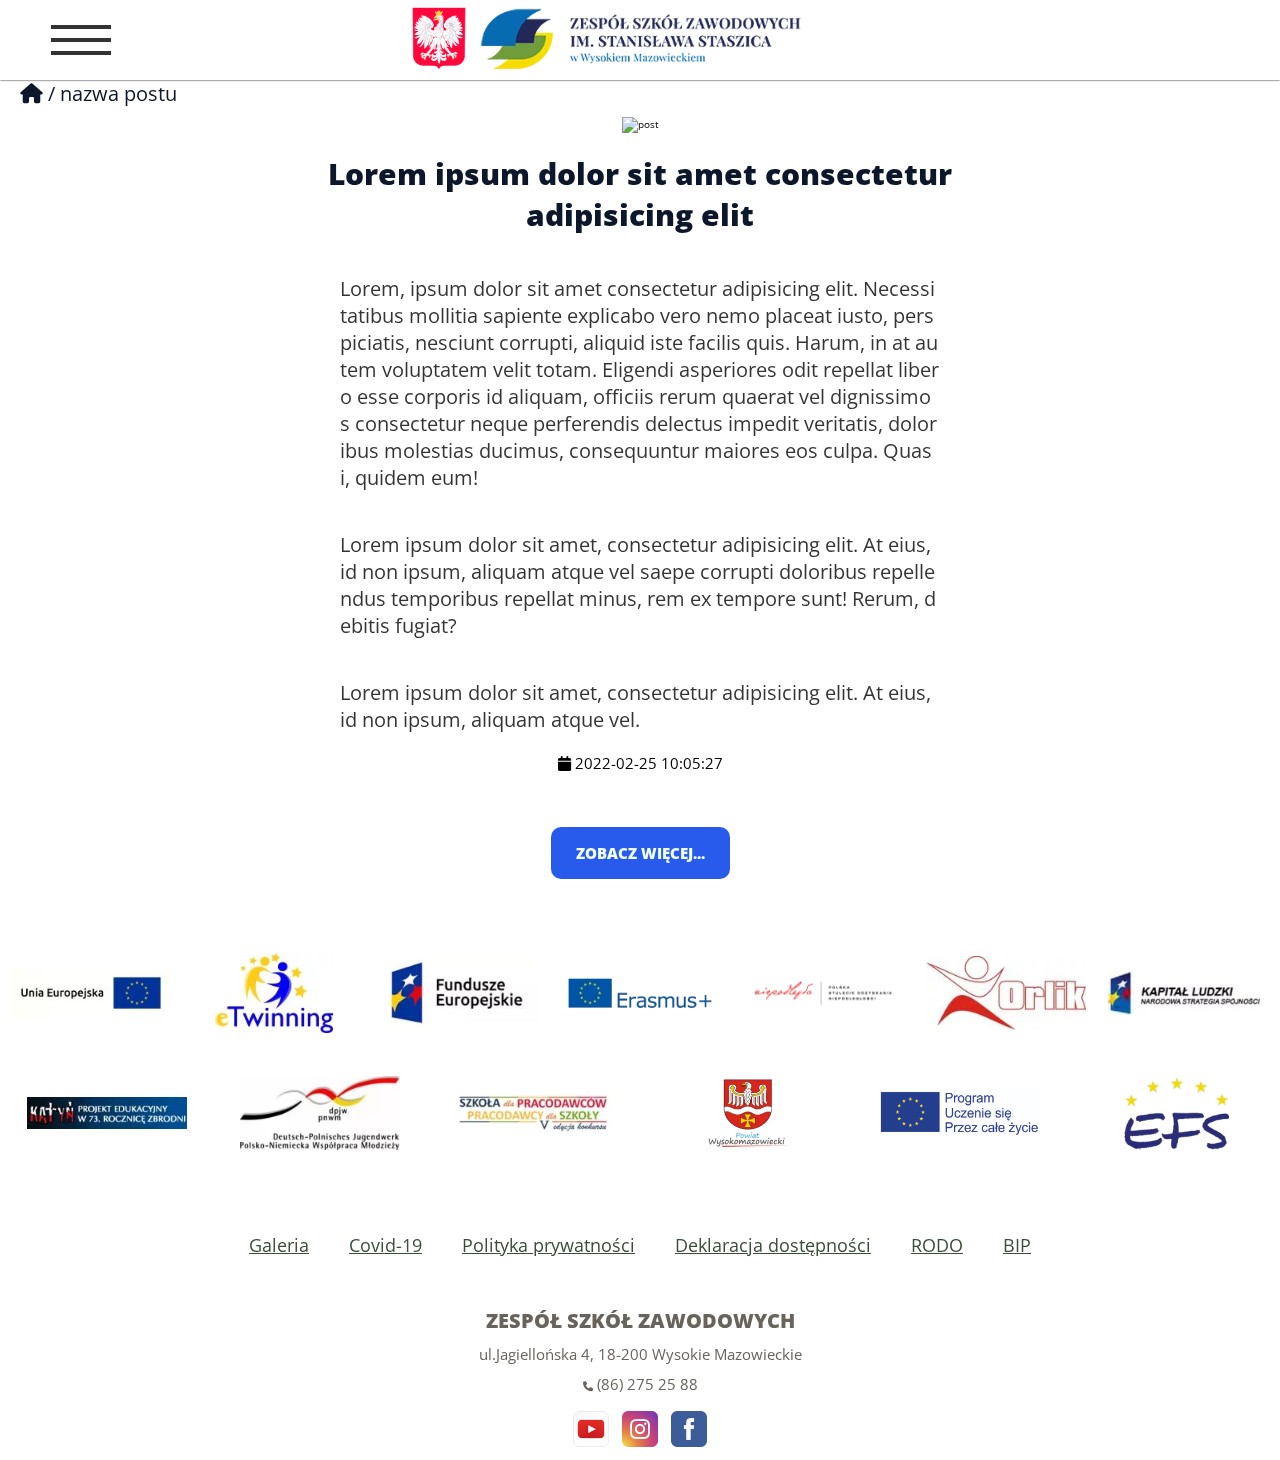
==== postView.html @ 1439eb99 "init" ====
<!DOCTYPE html>
<html lang="pl">

<head>
    <meta charset="UTF-8">
    <meta http-equiv="X-UA-Compatible" content="IE=edge">
    <meta name="viewport" content="width=device-width, initial-scale=1.0">
    <title>Strona startowa</title>
    <link rel="icon" type="image/x-icon" href="images/favicon.ico">
    <link href='https://cdnjs.cloudflare.com/ajax/libs/font-awesome/6.3.0/css/all.min.css' rel='stylesheet'>
    <link rel="stylesheet" href="css/slick.css">
    <link rel="stylesheet" href="css/stylePost.css">
</head>

<body>
    <div class="fill"></div>
    <nav class="top-navigator">
        <span class="burger">
            <span></span>
            <span></span>
            <span></span>
        </span>


        <a href="#">
            <div class="logo">
                <img src="images/logoschool399x80.png" alt="zdjecie loga szkoły">
                <div class="godlo">
                    <img src="images/orzelBialy.png" alt="">
                </div>
            </div>
        </a>


        <!-- <select class="jezyk"></select> -->
    </nav>
    <div class="mega-menu-container">

        <ul class="menu-bar">
            <h1><a href="#">Szkoła</a></h1>
            <li><a href="#">Aktualności</a></li>
            <li><a href="#">Kierunki</a></li>
            <li><a href="#">Kursy kwalifikacyjne</a></li>
            <li><a href="#">Dokumenty</a></li>
            <li><a href="#">Telewizja szkolna</a></li>
            <li><a href="#">Zdjęcia szkoły</a></li>
            <li><a href="#">Konsultacje z nauczycielami</a></li>
            <li><a href="#">Historia</a></li>
            <li><a href="#">Covid-19</a></li>
            <li><a href="#">Galeria</a></li>
            <li><a href="#">Kontakt</a></li>
        </ul>
        <ul class="menu-bar">
            <h1><a href="#">Uczniowie</a></h1>

            <li><a href="#">Erasmus +</a></li>
            <li><a href="#">Koło Programator</a></li>
            <li><a href="#">Kursy kwalifikacyjne</a></li>
            <li><a href="#">Wykaz podręczników</a></li>
            <li><a href="#">Osiągnięcia</a></li>
            <li><a href="#">Samorząd uczniowski</a></li>
            <li><a href="#">Koło PCK HDK</a></li>
            <li><a href="#">Praktyki uczniowskie</a></li>
            <li><a href="#">Egzaminy zawodowe</a></li>
            <li><a href="#">Egzamin maturalny</a></li>
            <li><a href="#">Zajęcia pozalekcyjne</a></li>
        </ul>

    </div>
    <span class="map">
        <a href="index.html"><i class="fa fa-home"></i></a> / <a href="#">nazwa postu</a>
    </span>
    <div class="wrapper">

        <main>
            <section class="post-review">


                <div class="img-content">
                    <img src="images/recentPosts/recentpost5.png" alt="post">
                </div>
                <h1 class="post-title">Lorem ipsum dolor sit amet consectetur adipisicing elit</h1>
                <p class="post-text">Lorem, ipsum dolor sit amet consectetur adipisicing elit. Necessitatibus mollitia
                    sapiente explicabo
                    vero nemo placeat iusto, perspiciatis, nesciunt corrupti, aliquid iste facilis quis. Harum, in at
                    autem voluptatem velit totam.
                    Eligendi asperiores odit repellat libero esse corporis id aliquam, officiis rerum quaerat vel
                    dignissimos consectetur neque perferendis delectus impedit veritatis, doloribus molestias ducimus,
                    consequuntur maiores eos culpa. Quasi, quidem eum!</p>

                <p class="post-text">Lorem ipsum dolor sit amet, consectetur adipisicing elit. At eius, id non ipsum,
                    aliquam atque vel
                    saepe corrupti doloribus repellendus temporibus repellat minus, rem ex tempore sunt! Rerum, debitis
                    fugiat?</p>
                <p class="post-text">Lorem ipsum dolor sit amet, consectetur adipisicing elit. At eius, id non ipsum,
                    aliquam atque vel.</p>
                <div class="date-post-review"><i class="fa fa-calendar" aria-hidden="true"></i>
                    2022-02-25 10:05:27
                </div>
            </section>
            <h1 class="see-also-heading"><a href="#" class="see-also"
                    title="Zobacz więcej wiadomości z naszej szkoły!">zobacz
                    więcej...</a>
            </h1>

        </main>
        <section class="sponsors">

            <div class="sponsor-badge">
                <img src="images/logoSponsors/unia.png" alt="Unia europejska">
            </div>
            <div class="sponsor-badge">
                <img src="images/logoSponsors/eTwinning150x102.png" alt="eTwinning">
            </div>
            <div class="sponsor-badge">
                <img src="images/logoSponsors/funEurop200x89.png" alt="Fundusze europejskie">
            </div>
            <div class="sponsor-badge">
                <img src="images/logoSponsors/erasmusPlus200x57.png" alt="Erasmus Plus">
            </div>
            <div class="sponsor-badge">
                <img src="images/logoSponsors/logoStulecie330x98.png" alt="stulecie polski">
            </div>
            <div class="sponsor-badge">
                <img src="images/logoSponsors/orlik200x93.png" alt="orlik">
            </div>
            <div class="sponsor-badge">
                <img src="images/logoSponsors/kapitalLudzki200x54.png" alt="Kapitał ludzki ">
            </div>
            <div class="sponsor-badge">
                <img src="images/logoSponsors/katyn220x44.png" alt="katyń rocznica">
            </div>
            <div class="sponsor-badge">
                <img src="images/logoSponsors/polishDeutsch200x92.png" alt="" Unia Europejska">
            </div>
            <div class="sponsor-badge">
                <img src="images/logoSponsors/edycja_konkursu.png"
                    alt="Szkoła dla pracodawców , pracodawcy dla szkoły - edycja 5">
            </div>
            <div class="sponsor-badge">
                <img src="images/logoSponsors/powiat_wys_maz.png" alt="Powiat wysokomazowiecki logo">
            </div>
            <div class="sponsor-badge">
                <img src="images/logoSponsors/programUczenie279x98.png" alt="Program uczenie się przez całe życie">
            </div>
            <div class="sponsor-badge">
                <img src="images/logoSponsors/Efs164x113.png" alt="Europejski fundusz społeczny">
            </div>

        </section>
    </div>
    <footer>
        <nav class="widget">
            <div><a href="#" title="Zobacz galerię szkoły">Galeria</a></div>

            <div><a href="#" title="Zasady podczas Covid-19">Covid-19</a></div>
            <div><a href="#" title="Polityka prywatności">Polityka prywatności</a></div>
            <div><a href="#" title="Zasady dostępności serwisu WWW">Deklaracja dostępności</a></div>
            <div><a href="#">RODO</a></div>
            <div><a href="#" title="Biuletyn Informacji Publicznej">BIP</a></div>
        </nav>

        <div class="contact">
            <h1>Zespół Szkół Zawodowych</h1>
            <p>ul.Jagiellońska 4, 18-200 Wysokie Mazowieckie </p>
            <p><i class="fa fa-phone"></i> (86) 275 25 88</p>
            <a href="#"><img src="images/bottom_socials/youtube.png" alt="kanał ZSZ na youtube"></a>
            <a href="#"><img src="images/bottom_socials/insta.png" alt="profil szkoły na instagramie"></a>
            <a href="#"><img src="images/bottom_socials/fb.png" alt="profil szkoły na facebooku"></a>
        </div>
    </footer>
    <script src="https://ajax.googleapis.com/ajax/libs/jquery/3.6.3/jquery.min.js"></script>
    <script src="js/slick.min.js"></script>
    <script src="js/main.js"></script>
</body>

</html>
---- css/stylePost.css ----
@import url('https://fonts.googleapis.com/css2?family=Open+Sans:ital,wght@0,400;0,700;1,800&display=swap');
*:where(:not(html, iframe, canvas, img, svg, video, audio):not(svg *, symbol *)) {
    all: unset;
    display: revert;

}

*,
*::before,
*::after {
    box-sizing: border-box;
   
}
.clearfix::after{
    content: "";
    display: block;
    clear: both;
}

a, button {
    cursor: revert;
}

ol, ul, menu {
    list-style: none;
}

img {
    max-inline-size: 100%;
    max-block-size: 100%;
    /* responsive img by container */
    max-width: 100%;
}

::marker {
    content: initial;
}

:where([hidden]) {
    display: none;
}

:where([contenteditable]:not([contenteditable="false"])) {
    overflow-wrap: break-word;
}


:where(dialog:modal) {
    all: revert;
}
*{
    font-size: 10px;
}
body{
    background-color: rgb(255, 255, 255);
    font-family: 'Open Sans', sans-serif;
}


header,nav.top-navigator{
    top: 0;
    left: 0;
    right: 0;
}
/*  NAWIGACJA --> LOGO I BANER GÓRNY */
div.fill{
    position: relative;
    background-color: transparent;
    min-height: 8rem;
    width: 100%;
}
nav.top-navigator{

	z-index: 3;
	position: fixed;
	background-color:rgb(255, 255, 255);
	padding: 4rem;
	overflow: hidden;
	transition: .3s ease-in-out;
	box-shadow: 0 0 2px black;
}
nav.top-navigator.minimize{
    padding: 3.5rem;
}



span.burger {
    position: absolute;
    left: 4%;
    top: 50%;
    transform: translate(0,-50%);
    width: 60px;
    min-height: 30px;
    transition: .3s linear;
    cursor: pointer;
}



span.burger span {
    position: absolute;
    left: 0;
    width: 100%;
    height: 4px;
    transition: top .1s .1s linear, bottom .1s .1s linear, opacity .1s .1s ,rotate .2s .2s;
    background-color: rgba(0, 0, 0, .8);
   
}
span.burger.active span:nth-of-type(1) {
    top: calc(50% - 2px);
    rotate: -45deg;

}

span.burger span:nth-of-type(1) {
    top: 0;

}

span.burger.active span:nth-of-type(2) {
    opacity: 0;
}

span.burger span:nth-of-type(2) {
    top: calc(50% - 2px);

}

span.burger.active span:nth-of-type(3) {
    bottom: calc(50% - 2px);
    rotate: 45deg;

}

span.burger span:nth-of-type(3) {
    bottom: 0;
}



div.logo{
    position: absolute;
    top: 50%;
    transform: translate(-50%,-50%);
    left: 61%;
    width: 100%;
     transition: .3s ease-in-out;
     max-width: 27rem;
}
div.logo.minimize{
    max-width: 26rem;
}
div.godlo {
	display: none;
	position: absolute;
	max-width: 13rem;
    min-width: 10rem;
    top: 50%;
	transform: translate(-30%,-50%);
	transition: .3s linear;
	left: -60px;
	margin: 0 2rem 2rem 0;

}
div.godlo.minimize{
    max-width: 10rem;
}



div.mega-menu-container{
    position: fixed;
    z-index: 2;
    top: 6rem;
    bottom: 0;
    left: -100%;
    box-shadow:  0 0 5px 3px black;
    flex-direction: column;
    justify-content: flex-start;
    overflow-y:scroll ;
    background-color: rgb(255, 255, 255);
    padding: 1rem 2rem 2rem 2rem;
    transition: .7s linear;
    
}
div.mega-menu-container.active{
    left: 0;
}

.menu-bar{
    margin: 2rem 0;
  
}



.menu-bar h1{
    margin-bottom: 2rem;
}
.menu-bar h1 a {
    font-size: 3.2rem;
    font-weight: 500;
}
.menu-bar li{
    margin-bottom: 1.3rem;

}

.menu-bar li a{
    font-size: 2rem;
    color: rgba(0, 0, 0, .4);
    transition: .3s linear;
}
.menu-bar li a:hover{
    color: rgb(12, 8, 8);
}

.map{
    padding: 2rem;
}
 .map, .map a ,.map a i {
    font-size: 1.3rem;
    color: #0d172b;
 }
/* sekcja dynamiczna */
div.wrapper{
    max-width: 1280px;
    margin: 0 auto;
    text-align: center;
}
main{
   
    margin: 2rem 0 ;
    
}
.see-also-heading{
    margin: 7rem 0;
    text-align: center;
}
.see-also{
    display: inline;
    font-weight: 800;
    font-size: 1.5rem;
    background-color: #285AEB;
    padding: 1.6rem 2.5rem;
    border-radius:1rem;
    color: azure;
    text-transform: uppercase;
    transition: .3s ease-in-out;
}
.see-also:hover{
    background-color: #0d172b;
}
section.post-review{
    display: flex;
    flex-direction: column;
    justify-content: center;
    align-items: center;
    /* padding: 1rem; */
}
.post-title{
    font-size: clamp(1rem,2rem,5rem);
    color: #0d172b;
    font-weight: 800;
    padding: 2rem;
}
div.img-content{
    max-width: 30rem;
}
div.img-content img{
    object-fit: contain;
}
p.post-text{
    word-break: break-all;
    padding: 2rem;
    color: rgba(0, 0, 0, .8);
    font-size: 1.6rem;
    text-align: left;
    
}
.date-post-review{
    font-size: 1.2rem;
}

















section.sponsors{
    display: flex;
    flex-direction: column;
    justify-content: flex-end;
    flex-wrap: wrap;
    margin: 6rem 0;
}
.sponsors .sponsor-badge{
    display: flex;
    align-items: center;
    justify-content: center;
    margin: 1rem auto;
    padding: 1rem;
    max-width: 18rem;
    max-height: 10rem;

}

.sponsor-badge img{
    -o-object-fit: cover;
       object-fit: cover;
    mix-blend-mode: darken;
}

footer {
    margin: 4rem auto 0;
    margin-top: 4rem;
    max-width: 1280px;
    text-align: center;
}
nav.widget{
    display: flex;
    flex-direction: column;
    align-items: center;
    flex-wrap: wrap;
    margin-bottom: 5rem;
}
.widget div{
    margin: 1rem 0;
}
.widget div a{
    font-size: 1.76rem;
    color: rgb(59, 77, 59);
    text-decoration: underline;
}
.contact {
	color: #68635c;
}
.contact *{
    margin-bottom: 1rem;
}
.contact h1{
    font-weight: 800;
    font-size: 2rem;
    text-transform: uppercase;
}
.contact p{
    font-size: 1.5rem;
}
.contact a{
    display: inline;
    margin: 5px ;
}




@media (orientation:landscape){
   
    
}


@media (min-width:567px){
    div.logo{
        max-width: 27rem;
    } 
    div.godlo{display: block;
        max-width: 10rem;
    } 
   
    section.sponsors{
        flex-direction: row;
        align-items: stretch;
    }
 .sponsors .sponsor-badge {
        padding: 1rem;
        justify-content: center;
        align-items: center;

        max-height: 10rem;
        flex-grow: 1;
    }
    nav.widget{
        flex-direction: row;
        align-items: center;
        justify-content: center;
    }
    .widget div{
        margin: 0 2rem;
    }
}
@media screen and (min-width:700px) {
    main{
        margin: 1rem 0;
    }

    div.img-content, p.post-text,h1.post-title{
        max-width: 50%;
    }
    h1.post-title{
        font-size: 3rem;
        padding:2rem 0 ;
    }
    p.post-text{
        font-size: 2rem;
    }
    .date-post-review,.date-post-review i{
        font-size: 1.5rem;
    }
    .map, .map a ,.map a i{
        font-size: 2rem;
    }
}

@media screen and (min-width:991px){
    div.logo{
        left: 50%;
        max-width: 33rem;
    }
    div.godlo{
        max-width: 12rem;
        min-width: 10rem;
    }
    
    .widget div a{
        font-size: 1.8rem;
        transition: .3s ease-in-out;
    }
    .widget div a:hover{
        color: rgb(0, 19, 189);
    }
 
   
}
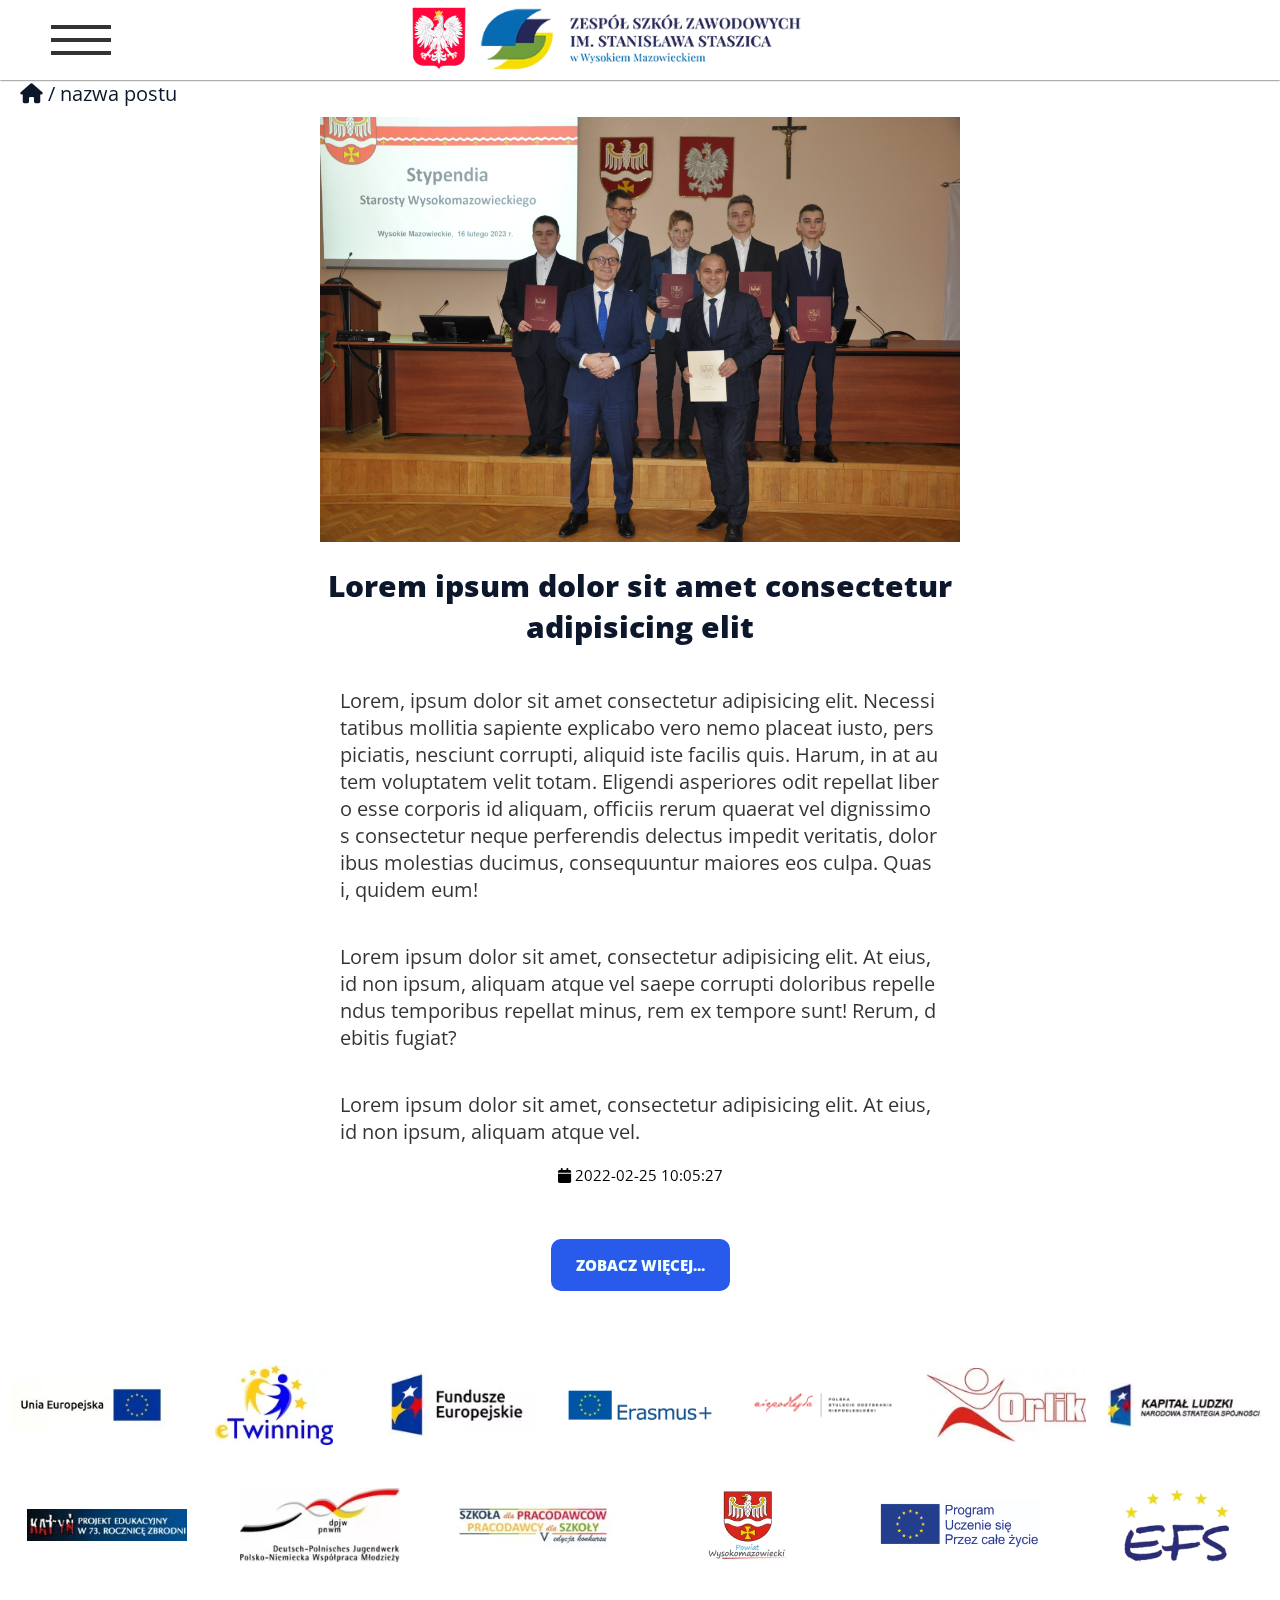
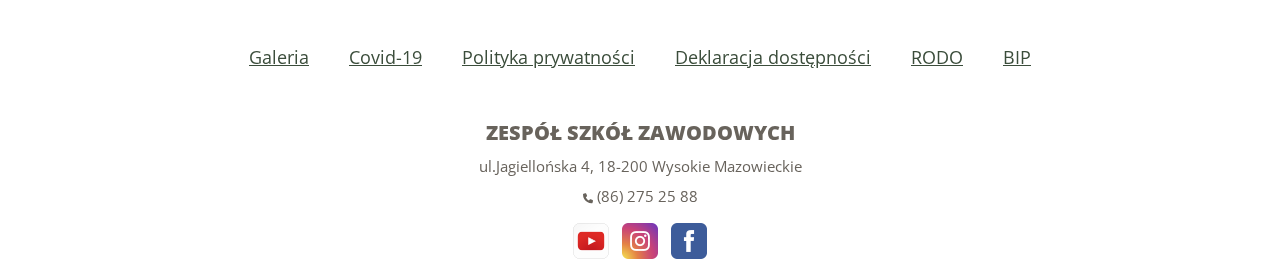
==== commit fd515e70: "hehev2" ====
--- a/postView.html
+++ b/postView.html
@@ -77,7 +77,7 @@
 
 
                 <div class="img-content">
-                    <img src="images/recentPosts/recentpost5.png" alt="post">
+                    <img src="images/recentPosts/recentPost5.png" alt="post">
                 </div>
                 <h1 class="post-title">Lorem ipsum dolor sit amet consectetur adipisicing elit</h1>
                 <p class="post-text">Lorem, ipsum dolor sit amet consectetur adipisicing elit. Necessitatibus mollitia
